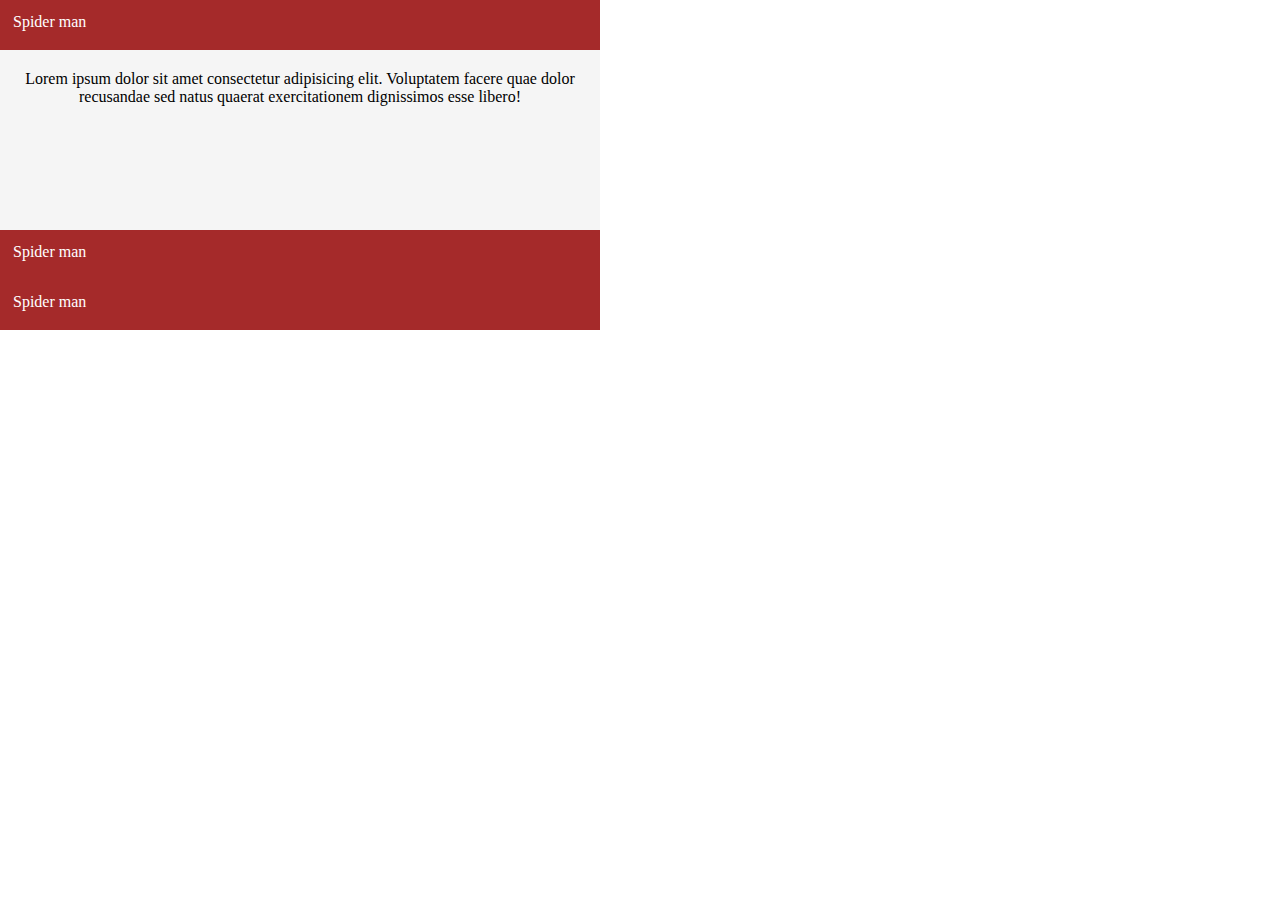
==== index.html @ 3430e821 "estructura con mostrar y ocultar info de div - ok" ====
<!DOCTYPE html>
<html lang="en">

<head>
    <meta charset="UTF-8">
    <meta name="viewport" content="width=device-width, initial-scale=1.0">
    <meta http-equiv="X-UA-Compatible" content="ie=edge">
    <title>Document</title>
    <link rel="stylesheet" href="style.css">
</head>

<body>
    <div id="body">
        <div class="subapartado">
            <div class="titulo">
                <p class="parrafo">
                    Spider man
                </p>
            </div>
            <div class="info-box">
                <p class="info">
                    Lorem ipsum dolor sit amet consectetur adipisicing elit. Voluptatem facere quae dolor recusandae sed natus quaerat exercitationem dignissimos esse libero!
                </p>
            </div>

        </div>

        <div class="subapartado">
                <div class="titulo">
                    <p class="parrafo">
                        Spider man
                    </p>
                </div>
                <div class="info-box">
                    <p class="info">
                        Lorem ipsum dolor sit amet consectetur adipisicing elit. Voluptatem facere quae dolor recusandae sed natus quaerat exercitationem dignissimos esse libero!
                    </p>
                </div>
    
            </div>

            <div class="subapartado">
                    <div class="titulo">
                        <p class="parrafo">
                            Spider man
                        </p>
                    </div>
                    <div class="info-box">
                        <p class="info">
                            Lorem ipsum dolor sit amet consectetur adipisicing elit. Voluptatem facere quae dolor recusandae sed natus quaerat exercitationem dignissimos esse libero!
                        </p>
                    </div>
        
                </div>
    </div>

    <script src="app.js"></script>
</body>

</html>
---- style.css ----
*{
    margin:0px;
    padding:0px;
}

#body{  /* dentro va nuestro acordeón */
    width: 600px;
    min-height: 50px;
    background-color: red;
}

.subapartado{   /*aqui va el título*/
    width: 600px;
    min-height: 50px;
    background-color: aqua;
}

.titulo{
    width: 600px;
    height: 50px;
    background-color: brown;
    overflow: hidden;
}

.parrafo{
    margin: 13px;
    color: white;
}
.info-box{
    width: 600px;
    height: 0px;
    background-color: #f5f5f5;
    overflow: hidden;
    -webkit-transition: 0.2s;
}
.info{
    margin: 20px;
    text-align: center;
    color: black;
}

.subapartado:hover .info-box{  /* al hacer hover sobre subapartado, aparecerá info-box */
height: 180px; 
}
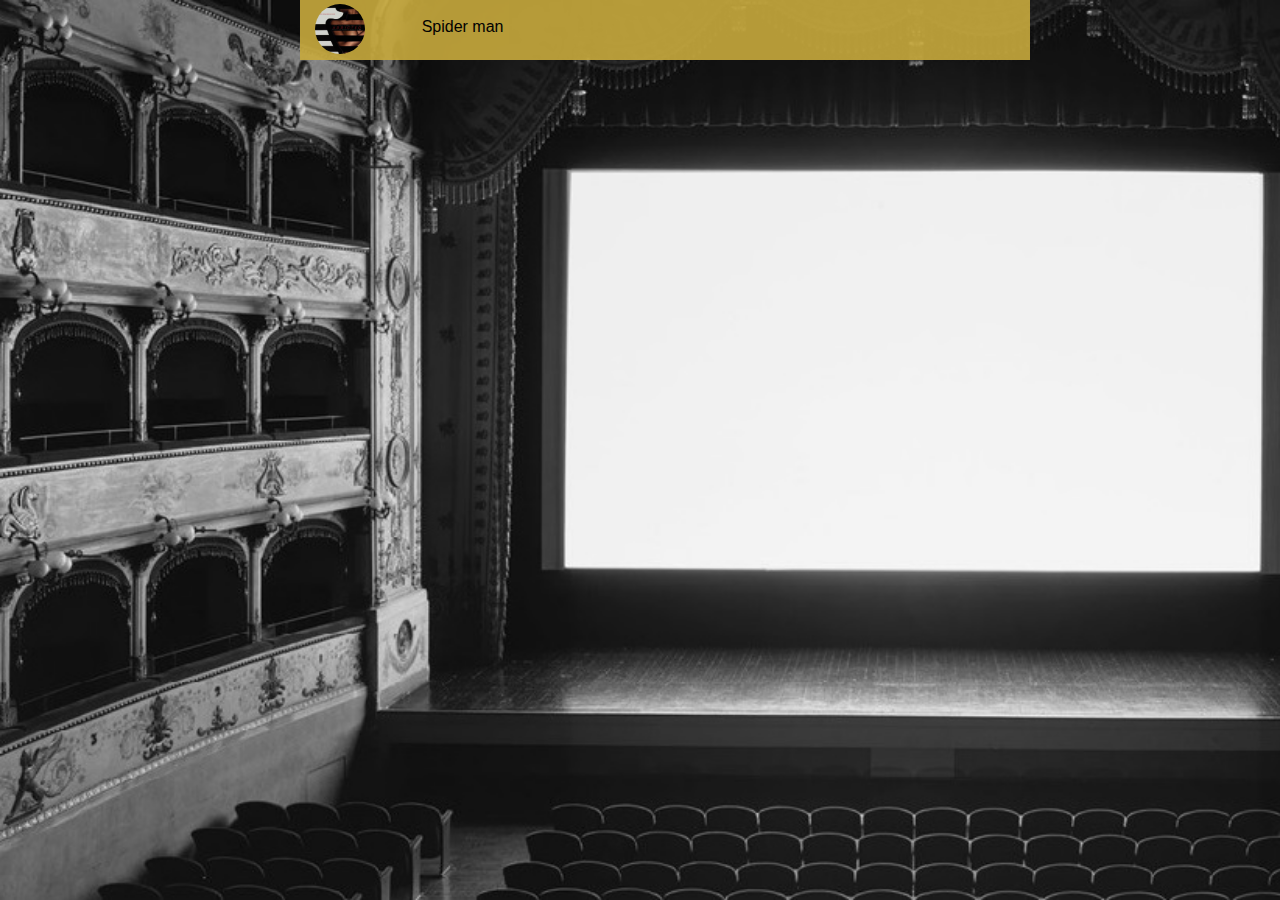
==== commit a895bbfe: "background + estilos a los div-continuar" ====
--- a/index.html
+++ b/index.html
@@ -6,53 +6,49 @@
     <meta name="viewport" content="width=device-width, initial-scale=1.0">
     <meta http-equiv="X-UA-Compatible" content="ie=edge">
     <title>Document</title>
+    <link rel="stylesheet" href="https://stackpath.bootstrapcdn.com/bootstrap/4.3.1/css/bootstrap.min.css" integrity="sha384-ggOyR0iXCbMQv3Xipma34MD+dH/1fQ784/j6cY/iJTQUOhcWr7x9JvoRxT2MZw1T"
+        crossorigin="anonymous">
     <link rel="stylesheet" href="style.css">
 </head>
 
 <body>
-    <div id="body">
-        <div class="subapartado">
-            <div class="titulo">
-                <p class="parrafo">
-                    Spider man
-                </p>
-            </div>
-            <div class="info-box">
-                <p class="info">
-                    Lorem ipsum dolor sit amet consectetur adipisicing elit. Voluptatem facere quae dolor recusandae sed natus quaerat exercitationem dignissimos esse libero!
-                </p>
-            </div>
 
-        </div>
-
-        <div class="subapartado">
-                <div class="titulo">
-                    <p class="parrafo">
-                        Spider man
-                    </p>
-                </div>
-                <div class="info-box">
-                    <p class="info">
-                        Lorem ipsum dolor sit amet consectetur adipisicing elit. Voluptatem facere quae dolor recusandae sed natus quaerat exercitationem dignissimos esse libero!
-                    </p>
-                </div>
-    
-            </div>
-
-            <div class="subapartado">
-                    <div class="titulo">
-                        <p class="parrafo">
+    <div class="container">
+        <div class="row">
+            <div class="subapartado col-8 offset-3">
+                <div class="titulo col-12">
+                    <div class="row align-items-center">
+                        <div class="col-2 mt-1">
+                            <div class="circular">
+                                <img src="./img/poster.jpg" alt="miniatura poster película">
+                            </div>
+                        </div>
+                        <p class="parrafo pt-2">
                             Spider man
                         </p>
                     </div>
-                    <div class="info-box">
-                        <p class="info">
-                            Lorem ipsum dolor sit amet consectetur adipisicing elit. Voluptatem facere quae dolor recusandae sed natus quaerat exercitationem dignissimos esse libero!
-                        </p>
+                </div>
+                <div class="info-box col-12">
+                    <div class="row">
+                        <div class="col-3">
+                            <img class="poster" src="./img/poster.jpg"
+                                alt="" srcset="">
+                        </div>
+                        <div class="col-9">
+                            <div class="info">
+                                <p>ipsum dolor sit amet consectetur adipisicing elit. Voluptatem facere quae dolor
+                                recusandae sed natus quaerat exercitationem dignissimos esse libero!
+                            </p> 
+                            </div>
+                        </div>
                     </div>
-        
                 </div>
+
+            </div>
+        </div>
+
     </div>
+
 
     <script src="app.js"></script>
 </body>
--- a/style.css
+++ b/style.css
@@ -3,42 +3,69 @@
     padding:0px;
 }
 
-#body{  /* dentro va nuestro acordeón */
+
+/* #body{ 
     width: 600px;
     min-height: 50px;
     background-color: red;
+    overflow: hidden;
+    border-radius: 5px;
+    margin:6px;
+} */
+
+body{
+    position: absolute;
+    width:auto;
+    min-height: 100hv;
+    background: url(../src/img/366153.jpg) no-repeat;
+    background-size: cover;
+    background-attachment: fixed;
 }
 
 .subapartado{   /*aqui va el título*/
-    width: 600px;
-    min-height: 50px;
-    background-color: aqua;
+    min-height: 60px;
 }
 
 .titulo{
-    width: 600px;
-    height: 50px;
-    background-color: brown;
+    height: 60px;
+    background-color:#C8AA3D;
+    opacity: 0.9;
     overflow: hidden;
+   /* s */
 }
 
 .parrafo{
-    margin: 13px;
-    color: white;
+    color: black;
 }
 .info-box{
-    width: 600px;
     height: 0px;
-    background-color: #f5f5f5;
+    background-color: #171717;
     overflow: hidden;
     -webkit-transition: 0.2s;
 }
+.subapartado:hover .info-box{  /* al hacer hover sobre subapartado, aparecerá info-box */
+    height: 180px; 
+    }
 .info{
     margin: 20px;
     text-align: center;
-    color: black;
+    color: #F9F9F9;
 }
 
-.subapartado:hover .info-box{  /* al hacer hover sobre subapartado, aparecerá info-box */
-height: 180px; 
-}+
+.circular {
+    display: inline-block;
+    position: relative;
+    width: 50px;
+    height: 50px;
+    overflow: hidden;
+    border-radius: 50%;
+}
+.circular img{
+    height: auto;
+    width: 100%;
+}
+
+.poster{
+    height: 160px;
+}
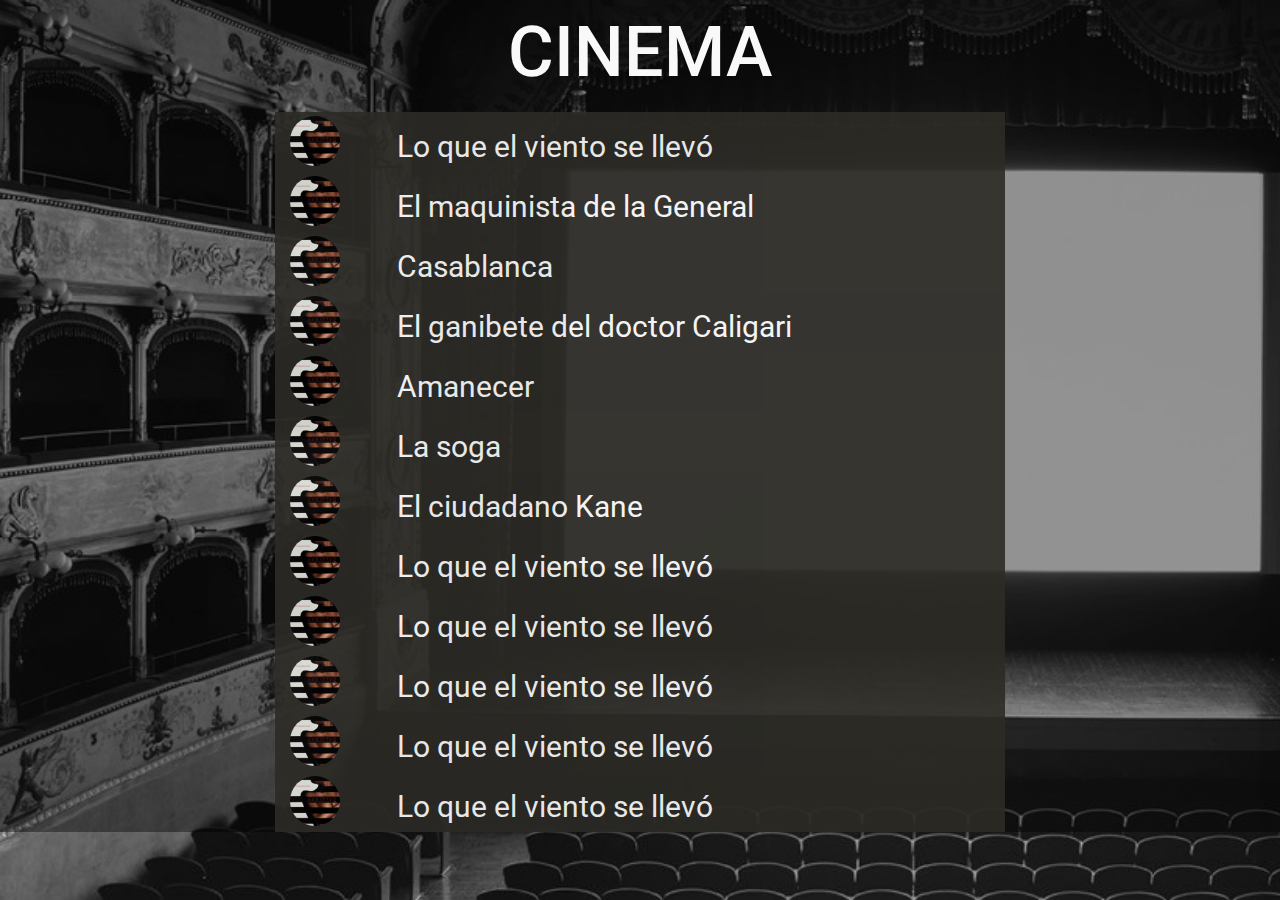
==== commit 8105ea62: "inclusión de título más cambios en el estilo - todo en BYN" ====
--- a/index.html
+++ b/index.html
@@ -6,6 +6,7 @@
     <meta name="viewport" content="width=device-width, initial-scale=1.0">
     <meta http-equiv="X-UA-Compatible" content="ie=edge">
     <title>Document</title>
+    <link href="https://fonts.googleapis.com/css?family=Roboto" rel="stylesheet">
     <link rel="stylesheet" href="https://stackpath.bootstrapcdn.com/bootstrap/4.3.1/css/bootstrap.min.css" integrity="sha384-ggOyR0iXCbMQv3Xipma34MD+dH/1fQ784/j6cY/iJTQUOhcWr7x9JvoRxT2MZw1T"
         crossorigin="anonymous">
     <link rel="stylesheet" href="style.css">
@@ -15,30 +16,400 @@
 
     <div class="container">
         <div class="row">
-            <div class="subapartado col-8 offset-3">
-                <div class="titulo col-12">
-                    <div class="row align-items-center">
-                        <div class="col-2 mt-1">
-                            <div class="circular">
-                                <img src="./img/poster.jpg" alt="miniatura poster película">
-                            </div>
-                        </div>
-                        <p class="parrafo pt-2">
-                            Spider man
-                        </p>
-                    </div>
-                </div>
-                <div class="info-box col-12">
-                    <div class="row">
-                        <div class="col-3">
-                            <img class="poster" src="./img/poster.jpg"
-                                alt="" srcset="">
-                        </div>
-                        <div class="col-9">
-                            <div class="info">
-                                <p>ipsum dolor sit amet consectetur adipisicing elit. Voluptatem facere quae dolor
-                                recusandae sed natus quaerat exercitationem dignissimos esse libero!
-                            </p> 
+            <div class="col-12">
+                <h1 class="text-center">CINEMA</h1>
+            </div>
+        </div>
+        <div class="row">
+            <div class="subapartado col-8 offset-2">
+                <div class="titulo col-12">
+                    <div class="row align-items-center">
+                        <div class="col-2 mt-1">
+                            <div class="circular">
+                                <img src="./img/poster.jpg" alt="miniatura poster película">
+                            </div>
+                        </div>
+                        <p class="parrafo pt-2">
+                            Lo que el viento se llevó
+                        </p>
+                    </div>
+                </div>
+                <div class="info-box col-12">
+                    <div class="row">
+                        <div class="col-2">
+                            <img class="poster" src="./img/poster.jpg" alt="" srcset="">
+                        </div>
+                        <div class="col-10">
+                            <div class="info">
+                                <p><span class="bold">Pais: </span>Chile</p>
+                                <p><span class="bold">Año: </span>Chile</p>
+                                <p><span class="bold">Duración: </span>Chile</p>
+                                <p><span class="bold">Sinopsis: </span>Lorem ipsum dolor sit amet consectetur adipisicing elit. Assumenda iste
+                                    qui sapiente, repudiandae iure nemo!</p>
+                            </div>
+                        </div>
+                    </div>
+                </div>
+
+            </div>
+        </div>
+
+        <div class="row">
+            <div class="subapartado col-8 offset-2">
+                <div class="titulo col-12">
+                    <div class="row align-items-center">
+                        <div class="col-2 mt-1">
+                            <div class="circular">
+                                <img src="./img/poster.jpg" alt="miniatura poster película">
+                            </div>
+                        </div>
+                        <p class="parrafo pt-2">
+                            El maquinista de la General
+                        </p>
+                    </div>
+                </div>
+                <div class="info-box col-12">
+                    <div class="row">
+                        <div class="col-2">
+                            <img class="poster" src="./img/poster.jpg" alt="" srcset="">
+                        </div>
+                        <div class="col-10">
+                            <div class="info">
+                                <p><span class="bold">Pais: </span>Chile</p>
+                                <p><span class="bold">Año: </span>Chile</p>
+                                <p><span class="bold">Duración: </span>Chile</p>
+                                <p><span class="bold">Sinopsis: </span>Lorem ipsum dolor sit amet consectetur adipisicing elit. Assumenda iste
+                                    qui sapiente, repudiandae iure nemo!</p>
+                            </div>
+                        </div>
+                    </div>
+                </div>
+
+            </div>
+        </div>
+        <div class="row">
+            <div class="subapartado col-8 offset-2">
+                <div class="titulo col-12">
+                    <div class="row align-items-center">
+                        <div class="col-2 mt-1">
+                            <div class="circular">
+                                <img src="./img/poster.jpg" alt="miniatura poster película">
+                            </div>
+                        </div>
+                        <p class="parrafo pt-2">
+                            Casablanca
+                        </p>
+                    </div>
+                </div>
+                <div class="info-box col-12">
+                    <div class="row">
+                        <div class="col-2">
+                            <img class="poster" src="./img/poster.jpg" alt="" srcset="">
+                        </div>
+                        <div class="col-10">
+                            <div class="info">
+                                <p><span class="bold">Pais: </span>Chile</p>
+                                <p><span class="bold">Año: </span>Chile</p>
+                                <p><span class="bold">Duración: </span>Chile</p>
+                                <p><span class="bold">Sinopsis: </span>Lorem ipsum dolor sit amet consectetur adipisicing elit. Assumenda iste
+                                    qui sapiente, repudiandae iure nemo!</p>
+                            </div>
+                        </div>
+                    </div>
+                </div>
+
+            </div>
+        </div>
+        <div class="row">
+            <div class="subapartado col-8 offset-2">
+                <div class="titulo col-12">
+                    <div class="row align-items-center">
+                        <div class="col-2 mt-1">
+                            <div class="circular">
+                                <img src="./img/poster.jpg" alt="miniatura poster película">
+                            </div>
+                        </div>
+                        <p class="parrafo pt-2">
+                            El ganibete del doctor Caligari
+                        </p>
+                    </div>
+                </div>
+                <div class="info-box col-12">
+                    <div class="row">
+                        <div class="col-2">
+                            <img class="poster" src="./img/poster.jpg" alt="" srcset="">
+                        </div>
+                        <div class="col-10">
+                            <div class="info">
+                                <p><span class="bold">Pais: </span>Chile</p>
+                                <p><span class="bold">Año: </span>Chile</p>
+                                <p><span class="bold">Duración: </span>Chile</p>
+                                <p><span class="bold">Sinopsis: </span>Lorem ipsum dolor sit amet consectetur adipisicing elit. Assumenda iste
+                                    qui sapiente, repudiandae iure nemo!</p>
+                            </div>
+                        </div>
+                    </div>
+                </div>
+
+            </div>
+        </div>
+        <div class="row">
+            <div class="subapartado col-8 offset-2">
+                <div class="titulo col-12">
+                    <div class="row align-items-center">
+                        <div class="col-2 mt-1">
+                            <div class="circular">
+                                <img src="./img/poster.jpg" alt="miniatura poster película">
+                            </div>
+                        </div>
+                        <p class="parrafo pt-2">
+                            Amanecer
+                        </p>
+                    </div>
+                </div>
+                <div class="info-box col-12">
+                    <div class="row">
+                        <div class="col-2">
+                            <img class="poster" src="./img/poster.jpg" alt="" srcset="">
+                        </div>
+                        <div class="col-10">
+                            <div class="info">
+                                <p><span class="bold">Pais: </span>Chile</p>
+                                <p><span class="bold">Año: </span>Chile</p>
+                                <p><span class="bold">Duración: </span>Chile</p>
+                                <p><span class="bold">Sinopsis: </span>Lorem ipsum dolor sit amet consectetur adipisicing elit. Assumenda iste
+                                    qui sapiente, repudiandae iure nemo!</p>
+                            </div>
+                        </div>
+                    </div>
+                </div>
+
+            </div>
+        </div>
+        <div class="row">
+            <div class="subapartado col-8 offset-2">
+                <div class="titulo col-12">
+                    <div class="row align-items-center">
+                        <div class="col-2 mt-1">
+                            <div class="circular">
+                                <img src="./img/poster.jpg" alt="miniatura poster película">
+                            </div>
+                        </div>
+                        <p class="parrafo pt-2">
+                            La soga
+                        </p>
+                    </div>
+                </div>
+                <div class="info-box col-12">
+                    <div class="row">
+                        <div class="col-2">
+                            <img class="poster" src="./img/poster.jpg" alt="" srcset="">
+                        </div>
+                        <div class="col-10">
+                            <div class="info">
+                                <p><span class="bold">Pais: </span>Chile</p>
+                                <p><span class="bold">Año: </span>Chile</p>
+                                <p><span class="bold">Duración: </span>Chile</p>
+                                <p><span class="bold">Sinopsis: </span>Lorem ipsum dolor sit amet consectetur adipisicing elit. Assumenda iste
+                                    qui sapiente, repudiandae iure nemo!</p>
+                            </div>
+                        </div>
+                    </div>
+                </div>
+
+            </div>
+        </div>
+        <div class="row">
+            <div class="subapartado col-8 offset-2">
+                <div class="titulo col-12">
+                    <div class="row align-items-center">
+                        <div class="col-2 mt-1">
+                            <div class="circular">
+                                <img src="./img/poster.jpg" alt="miniatura poster película">
+                            </div>
+                        </div>
+                        <p class="parrafo pt-2">
+                            El ciudadano Kane
+                        </p>
+                    </div>
+                </div>
+                <div class="info-box col-12">
+                    <div class="row">
+                        <div class="col-2">
+                            <img class="poster" src="./img/poster.jpg" alt="" srcset="">
+                        </div>
+                        <div class="col-10">
+                            <div class="info">
+                                <p><span class="bold">Pais: </span>Chile</p>
+                                <p><span class="bold">Año: </span>Chile</p>
+                                <p><span class="bold">Duración: </span>Chile</p>
+                                <p><span class="bold">Sinopsis: </span>Lorem ipsum dolor sit amet consectetur adipisicing elit. Assumenda iste
+                                    qui sapiente, repudiandae iure nemo!</p>
+                            </div>
+                        </div>
+                    </div>
+                </div>
+
+            </div>
+        </div>
+        <div class="row">
+            <div class="subapartado col-8 offset-2">
+                <div class="titulo col-12">
+                    <div class="row align-items-center">
+                        <div class="col-2 mt-1">
+                            <div class="circular">
+                                <img src="./img/poster.jpg" alt="miniatura poster película">
+                            </div>
+                        </div>
+                        <p class="parrafo pt-2">
+                            Lo que el viento se llevó
+                        </p>
+                    </div>
+                </div>
+                <div class="info-box col-12">
+                    <div class="row">
+                        <div class="col-2">
+                            <img class="poster" src="./img/poster.jpg" alt="" srcset="">
+                        </div>
+                        <div class="col-10">
+                            <div class="info">
+                                <p><span class="bold">Pais: </span>Chile</p>
+                                <p><span class="bold">Año: </span>Chile</p>
+                                <p><span class="bold">Duración: </span>Chile</p>
+                                <p><span class="bold">Sinopsis: </span>Lorem ipsum dolor sit amet consectetur adipisicing elit. Assumenda iste
+                                    qui sapiente, repudiandae iure nemo!</p>
+                            </div>
+                        </div>
+                    </div>
+                </div>
+
+            </div>
+        </div>
+        <div class="row">
+            <div class="subapartado col-8 offset-2">
+                <div class="titulo col-12">
+                    <div class="row align-items-center">
+                        <div class="col-2 mt-1">
+                            <div class="circular">
+                                <img src="./img/poster.jpg" alt="miniatura poster película">
+                            </div>
+                        </div>
+                        <p class="parrafo pt-2">
+                            Lo que el viento se llevó
+                        </p>
+                    </div>
+                </div>
+                <div class="info-box col-12">
+                    <div class="row">
+                        <div class="col-2">
+                            <img class="poster" src="./img/poster.jpg" alt="" srcset="">
+                        </div>
+                        <div class="col-10">
+                            <div class="info">
+                                <p><span class="bold">Pais: </span>Chile</p>
+                                <p><span class="bold">Año: </span>Chile</p>
+                                <p><span class="bold">Duración: </span>Chile</p>
+                                <p><span class="bold">Sinopsis: </span>Lorem ipsum dolor sit amet consectetur adipisicing elit. Assumenda iste
+                                    qui sapiente, repudiandae iure nemo!</p>
+                            </div>
+                        </div>
+                    </div>
+                </div>
+
+            </div>
+        </div>
+        <div class="row">
+            <div class="subapartado col-8 offset-2">
+                <div class="titulo col-12">
+                    <div class="row align-items-center">
+                        <div class="col-2 mt-1">
+                            <div class="circular">
+                                <img src="./img/poster.jpg" alt="miniatura poster película">
+                            </div>
+                        </div>
+                        <p class="parrafo pt-2">
+                            Lo que el viento se llevó
+                        </p>
+                    </div>
+                </div>
+                <div class="info-box col-12">
+                    <div class="row">
+                        <div class="col-2">
+                            <img class="poster" src="./img/poster.jpg" alt="" srcset="">
+                        </div>
+                        <div class="col-10">
+                            <div class="info">
+                                <p><span class="bold">Pais: </span>Chile</p>
+                                <p><span class="bold">Año: </span>Chile</p>
+                                <p><span class="bold">Duración: </span>Chile</p>
+                                <p><span class="bold">Sinopsis: </span>Lorem ipsum dolor sit amet consectetur adipisicing elit. Assumenda iste
+                                    qui sapiente, repudiandae iure nemo!</p>
+                            </div>
+                        </div>
+                    </div>
+                </div>
+
+            </div>
+        </div>
+        <div class="row">
+            <div class="subapartado col-8 offset-2">
+                <div class="titulo col-12">
+                    <div class="row align-items-center">
+                        <div class="col-2 mt-1">
+                            <div class="circular">
+                                <img src="./img/poster.jpg" alt="miniatura poster película">
+                            </div>
+                        </div>
+                        <p class="parrafo pt-2">
+                            Lo que el viento se llevó
+                        </p>
+                    </div>
+                </div>
+                <div class="info-box col-12">
+                    <div class="row">
+                        <div class="col-2">
+                            <img class="poster" src="./img/poster.jpg" alt="" srcset="">
+                        </div>
+                        <div class="col-10">
+                            <div class="info">
+                                <p><span class="bold">Pais: </span>Chile</p>
+                                <p><span class="bold">Año: </span>Chile</p>
+                                <p><span class="bold">Duración: </span>Chile</p>
+                                <p><span class="bold">Sinopsis: </span>Lorem ipsum dolor sit amet consectetur adipisicing elit. Assumenda iste
+                                    qui sapiente, repudiandae iure nemo!</p>
+                            </div>
+                        </div>
+                    </div>
+                </div>
+
+            </div>
+        </div>
+        <div class="row">
+            <div class="subapartado col-8 offset-2">
+                <div class="titulo col-12">
+                    <div class="row align-items-center">
+                        <div class="col-2 mt-1">
+                            <div class="circular">
+                                <img src="./img/poster.jpg" alt="miniatura poster película">
+                            </div>
+                        </div>
+                        <p class="parrafo pt-2">
+                            Lo que el viento se llevó
+                        </p>
+                    </div>
+                </div>
+                <div class="info-box col-12">
+                    <div class="row">
+                        <div class="col-2">
+                            <img class="poster" src="./img/poster.jpg" alt="" srcset="">
+                        </div>
+                        <div class="col-10">
+                            <div class="info">
+                                <p><span class="bold">Pais: </span>Chile</p>
+                                <p><span class="bold">Año: </span>Chile</p>
+                                <p><span class="bold">Duración: </span>Chile</p>
+                                <p><span class="bold">Sinopsis: </span>Lorem ipsum dolor sit amet consectetur adipisicing elit. Assumenda iste
+                                    qui sapiente, repudiandae iure nemo!</p>
                             </div>
                         </div>
                     </div>
--- a/style.css
+++ b/style.css
@@ -15,11 +15,27 @@
 
 body{
     position: absolute;
-    width:auto;
+    width:100%;
     min-height: 100hv;
     background: url(../src/img/366153.jpg) no-repeat;
     background-size: cover;
     background-attachment: fixed;
+}
+body::after {
+    content:"";
+    position:absolute;
+    top:0;
+    left:0;
+    width:100%;
+    height:100%;
+    background:rgba(0,0,0,0.4);
+    z-index:-1;
+  }
+
+h1{
+    color: #F9F9F9;
+    font-size: 70px;
+    padding: 10px;
 }
 
 .subapartado{   /*aqui va el título*/
@@ -28,14 +44,19 @@
 
 .titulo{
     height: 60px;
-    background-color:#C8AA3D;
+    background-color:rgb(44, 43, 38);
     opacity: 0.9;
     overflow: hidden;
    /* s */
 }
 
 .parrafo{
-    color: black;
+    color: white;
+    font-family: 'Roboto', sans-serif;
+    font-size: 30px;
+    margin: 0;
+    line-height: 0em;
+    text-align: center;
 }
 .info-box{
     height: 0px;
@@ -45,13 +66,16 @@
 }
 .subapartado:hover .info-box{  /* al hacer hover sobre subapartado, aparecerá info-box */
     height: 180px; 
-    }
-.info{
-    margin: 20px;
-    text-align: center;
-    color: #F9F9F9;
 }
 
+.info{
+    padding: 10px 20px;
+    color: #F9F9F9;
+    line-height: 1.2em;
+}
+.bold{
+    font-weight: bold;
+}
 
 .circular {
     display: inline-block;
@@ -69,3 +93,10 @@
 .poster{
     height: 160px;
 }
+/* @font-face{
+    font-family:riesling;
+    src: url(./img/riesling.ttf)
+} */
+/* *, ::after, ::before {
+    box-sizing: content-box;
+} */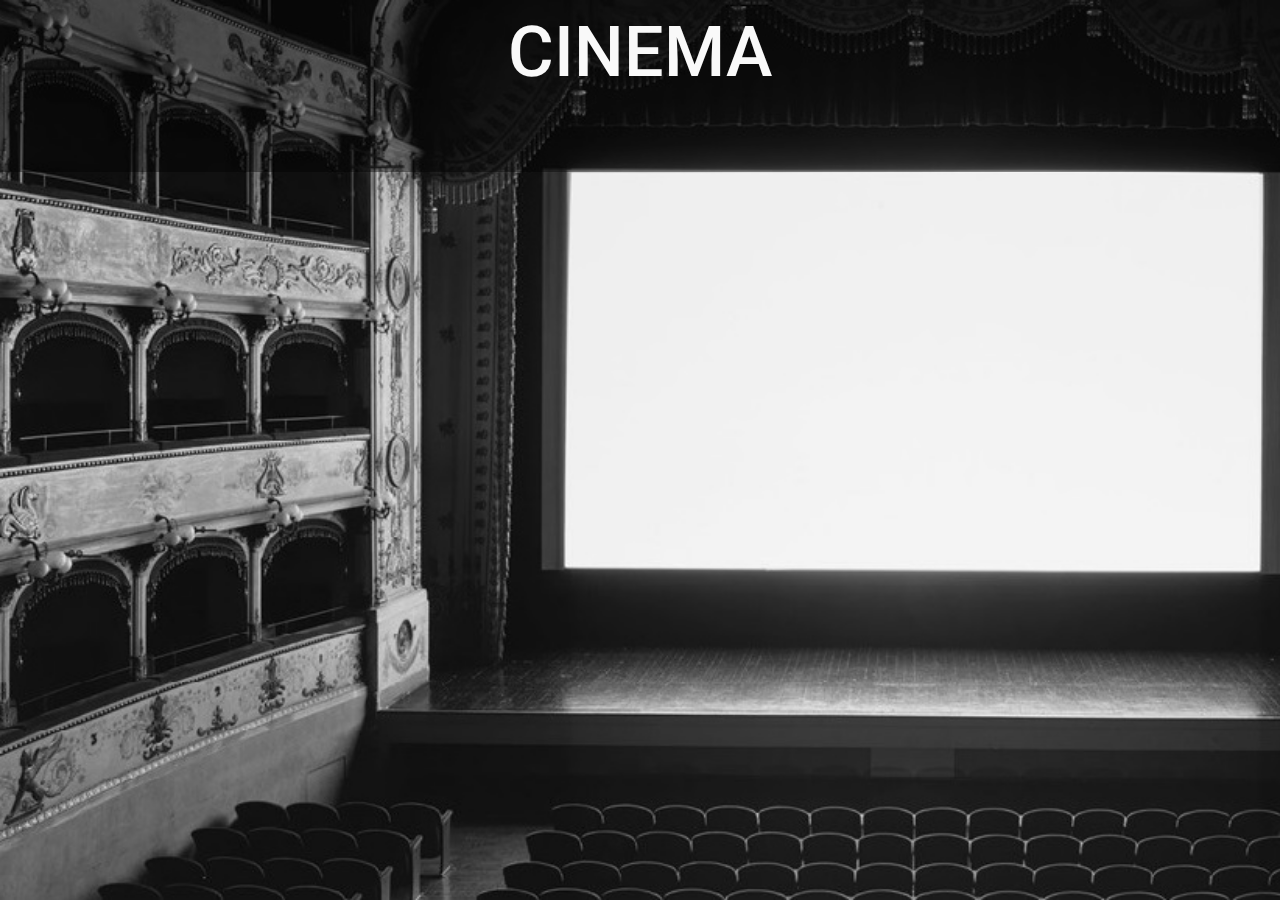
==== commit 15f86511: "proyecto listo sin mvc" ====
--- a/index.html
+++ b/index.html
@@ -13,409 +13,14 @@
 </head>
 
 <body>
+    <div class="container">
 
-    <div class="container">
         <div class="row">
             <div class="col-12">
                 <h1 class="text-center">CINEMA</h1>
             </div>
         </div>
-        <div class="row">
-            <div class="subapartado col-8 offset-2">
-                <div class="titulo col-12">
-                    <div class="row align-items-center">
-                        <div class="col-2 mt-1">
-                            <div class="circular">
-                                <img src="./img/poster.jpg" alt="miniatura poster película">
-                            </div>
-                        </div>
-                        <p class="parrafo pt-2">
-                            Lo que el viento se llevó
-                        </p>
-                    </div>
-                </div>
-                <div class="info-box col-12">
-                    <div class="row">
-                        <div class="col-2">
-                            <img class="poster" src="./img/poster.jpg" alt="" srcset="">
-                        </div>
-                        <div class="col-10">
-                            <div class="info">
-                                <p><span class="bold">Pais: </span>Chile</p>
-                                <p><span class="bold">Año: </span>Chile</p>
-                                <p><span class="bold">Duración: </span>Chile</p>
-                                <p><span class="bold">Sinopsis: </span>Lorem ipsum dolor sit amet consectetur adipisicing elit. Assumenda iste
-                                    qui sapiente, repudiandae iure nemo!</p>
-                            </div>
-                        </div>
-                    </div>
-                </div>
-
-            </div>
-        </div>
-
-        <div class="row">
-            <div class="subapartado col-8 offset-2">
-                <div class="titulo col-12">
-                    <div class="row align-items-center">
-                        <div class="col-2 mt-1">
-                            <div class="circular">
-                                <img src="./img/poster.jpg" alt="miniatura poster película">
-                            </div>
-                        </div>
-                        <p class="parrafo pt-2">
-                            El maquinista de la General
-                        </p>
-                    </div>
-                </div>
-                <div class="info-box col-12">
-                    <div class="row">
-                        <div class="col-2">
-                            <img class="poster" src="./img/poster.jpg" alt="" srcset="">
-                        </div>
-                        <div class="col-10">
-                            <div class="info">
-                                <p><span class="bold">Pais: </span>Chile</p>
-                                <p><span class="bold">Año: </span>Chile</p>
-                                <p><span class="bold">Duración: </span>Chile</p>
-                                <p><span class="bold">Sinopsis: </span>Lorem ipsum dolor sit amet consectetur adipisicing elit. Assumenda iste
-                                    qui sapiente, repudiandae iure nemo!</p>
-                            </div>
-                        </div>
-                    </div>
-                </div>
-
-            </div>
-        </div>
-        <div class="row">
-            <div class="subapartado col-8 offset-2">
-                <div class="titulo col-12">
-                    <div class="row align-items-center">
-                        <div class="col-2 mt-1">
-                            <div class="circular">
-                                <img src="./img/poster.jpg" alt="miniatura poster película">
-                            </div>
-                        </div>
-                        <p class="parrafo pt-2">
-                            Casablanca
-                        </p>
-                    </div>
-                </div>
-                <div class="info-box col-12">
-                    <div class="row">
-                        <div class="col-2">
-                            <img class="poster" src="./img/poster.jpg" alt="" srcset="">
-                        </div>
-                        <div class="col-10">
-                            <div class="info">
-                                <p><span class="bold">Pais: </span>Chile</p>
-                                <p><span class="bold">Año: </span>Chile</p>
-                                <p><span class="bold">Duración: </span>Chile</p>
-                                <p><span class="bold">Sinopsis: </span>Lorem ipsum dolor sit amet consectetur adipisicing elit. Assumenda iste
-                                    qui sapiente, repudiandae iure nemo!</p>
-                            </div>
-                        </div>
-                    </div>
-                </div>
-
-            </div>
-        </div>
-        <div class="row">
-            <div class="subapartado col-8 offset-2">
-                <div class="titulo col-12">
-                    <div class="row align-items-center">
-                        <div class="col-2 mt-1">
-                            <div class="circular">
-                                <img src="./img/poster.jpg" alt="miniatura poster película">
-                            </div>
-                        </div>
-                        <p class="parrafo pt-2">
-                            El ganibete del doctor Caligari
-                        </p>
-                    </div>
-                </div>
-                <div class="info-box col-12">
-                    <div class="row">
-                        <div class="col-2">
-                            <img class="poster" src="./img/poster.jpg" alt="" srcset="">
-                        </div>
-                        <div class="col-10">
-                            <div class="info">
-                                <p><span class="bold">Pais: </span>Chile</p>
-                                <p><span class="bold">Año: </span>Chile</p>
-                                <p><span class="bold">Duración: </span>Chile</p>
-                                <p><span class="bold">Sinopsis: </span>Lorem ipsum dolor sit amet consectetur adipisicing elit. Assumenda iste
-                                    qui sapiente, repudiandae iure nemo!</p>
-                            </div>
-                        </div>
-                    </div>
-                </div>
-
-            </div>
-        </div>
-        <div class="row">
-            <div class="subapartado col-8 offset-2">
-                <div class="titulo col-12">
-                    <div class="row align-items-center">
-                        <div class="col-2 mt-1">
-                            <div class="circular">
-                                <img src="./img/poster.jpg" alt="miniatura poster película">
-                            </div>
-                        </div>
-                        <p class="parrafo pt-2">
-                            Amanecer
-                        </p>
-                    </div>
-                </div>
-                <div class="info-box col-12">
-                    <div class="row">
-                        <div class="col-2">
-                            <img class="poster" src="./img/poster.jpg" alt="" srcset="">
-                        </div>
-                        <div class="col-10">
-                            <div class="info">
-                                <p><span class="bold">Pais: </span>Chile</p>
-                                <p><span class="bold">Año: </span>Chile</p>
-                                <p><span class="bold">Duración: </span>Chile</p>
-                                <p><span class="bold">Sinopsis: </span>Lorem ipsum dolor sit amet consectetur adipisicing elit. Assumenda iste
-                                    qui sapiente, repudiandae iure nemo!</p>
-                            </div>
-                        </div>
-                    </div>
-                </div>
-
-            </div>
-        </div>
-        <div class="row">
-            <div class="subapartado col-8 offset-2">
-                <div class="titulo col-12">
-                    <div class="row align-items-center">
-                        <div class="col-2 mt-1">
-                            <div class="circular">
-                                <img src="./img/poster.jpg" alt="miniatura poster película">
-                            </div>
-                        </div>
-                        <p class="parrafo pt-2">
-                            La soga
-                        </p>
-                    </div>
-                </div>
-                <div class="info-box col-12">
-                    <div class="row">
-                        <div class="col-2">
-                            <img class="poster" src="./img/poster.jpg" alt="" srcset="">
-                        </div>
-                        <div class="col-10">
-                            <div class="info">
-                                <p><span class="bold">Pais: </span>Chile</p>
-                                <p><span class="bold">Año: </span>Chile</p>
-                                <p><span class="bold">Duración: </span>Chile</p>
-                                <p><span class="bold">Sinopsis: </span>Lorem ipsum dolor sit amet consectetur adipisicing elit. Assumenda iste
-                                    qui sapiente, repudiandae iure nemo!</p>
-                            </div>
-                        </div>
-                    </div>
-                </div>
-
-            </div>
-        </div>
-        <div class="row">
-            <div class="subapartado col-8 offset-2">
-                <div class="titulo col-12">
-                    <div class="row align-items-center">
-                        <div class="col-2 mt-1">
-                            <div class="circular">
-                                <img src="./img/poster.jpg" alt="miniatura poster película">
-                            </div>
-                        </div>
-                        <p class="parrafo pt-2">
-                            El ciudadano Kane
-                        </p>
-                    </div>
-                </div>
-                <div class="info-box col-12">
-                    <div class="row">
-                        <div class="col-2">
-                            <img class="poster" src="./img/poster.jpg" alt="" srcset="">
-                        </div>
-                        <div class="col-10">
-                            <div class="info">
-                                <p><span class="bold">Pais: </span>Chile</p>
-                                <p><span class="bold">Año: </span>Chile</p>
-                                <p><span class="bold">Duración: </span>Chile</p>
-                                <p><span class="bold">Sinopsis: </span>Lorem ipsum dolor sit amet consectetur adipisicing elit. Assumenda iste
-                                    qui sapiente, repudiandae iure nemo!</p>
-                            </div>
-                        </div>
-                    </div>
-                </div>
-
-            </div>
-        </div>
-        <div class="row">
-            <div class="subapartado col-8 offset-2">
-                <div class="titulo col-12">
-                    <div class="row align-items-center">
-                        <div class="col-2 mt-1">
-                            <div class="circular">
-                                <img src="./img/poster.jpg" alt="miniatura poster película">
-                            </div>
-                        </div>
-                        <p class="parrafo pt-2">
-                            Lo que el viento se llevó
-                        </p>
-                    </div>
-                </div>
-                <div class="info-box col-12">
-                    <div class="row">
-                        <div class="col-2">
-                            <img class="poster" src="./img/poster.jpg" alt="" srcset="">
-                        </div>
-                        <div class="col-10">
-                            <div class="info">
-                                <p><span class="bold">Pais: </span>Chile</p>
-                                <p><span class="bold">Año: </span>Chile</p>
-                                <p><span class="bold">Duración: </span>Chile</p>
-                                <p><span class="bold">Sinopsis: </span>Lorem ipsum dolor sit amet consectetur adipisicing elit. Assumenda iste
-                                    qui sapiente, repudiandae iure nemo!</p>
-                            </div>
-                        </div>
-                    </div>
-                </div>
-
-            </div>
-        </div>
-        <div class="row">
-            <div class="subapartado col-8 offset-2">
-                <div class="titulo col-12">
-                    <div class="row align-items-center">
-                        <div class="col-2 mt-1">
-                            <div class="circular">
-                                <img src="./img/poster.jpg" alt="miniatura poster película">
-                            </div>
-                        </div>
-                        <p class="parrafo pt-2">
-                            Lo que el viento se llevó
-                        </p>
-                    </div>
-                </div>
-                <div class="info-box col-12">
-                    <div class="row">
-                        <div class="col-2">
-                            <img class="poster" src="./img/poster.jpg" alt="" srcset="">
-                        </div>
-                        <div class="col-10">
-                            <div class="info">
-                                <p><span class="bold">Pais: </span>Chile</p>
-                                <p><span class="bold">Año: </span>Chile</p>
-                                <p><span class="bold">Duración: </span>Chile</p>
-                                <p><span class="bold">Sinopsis: </span>Lorem ipsum dolor sit amet consectetur adipisicing elit. Assumenda iste
-                                    qui sapiente, repudiandae iure nemo!</p>
-                            </div>
-                        </div>
-                    </div>
-                </div>
-
-            </div>
-        </div>
-        <div class="row">
-            <div class="subapartado col-8 offset-2">
-                <div class="titulo col-12">
-                    <div class="row align-items-center">
-                        <div class="col-2 mt-1">
-                            <div class="circular">
-                                <img src="./img/poster.jpg" alt="miniatura poster película">
-                            </div>
-                        </div>
-                        <p class="parrafo pt-2">
-                            Lo que el viento se llevó
-                        </p>
-                    </div>
-                </div>
-                <div class="info-box col-12">
-                    <div class="row">
-                        <div class="col-2">
-                            <img class="poster" src="./img/poster.jpg" alt="" srcset="">
-                        </div>
-                        <div class="col-10">
-                            <div class="info">
-                                <p><span class="bold">Pais: </span>Chile</p>
-                                <p><span class="bold">Año: </span>Chile</p>
-                                <p><span class="bold">Duración: </span>Chile</p>
-                                <p><span class="bold">Sinopsis: </span>Lorem ipsum dolor sit amet consectetur adipisicing elit. Assumenda iste
-                                    qui sapiente, repudiandae iure nemo!</p>
-                            </div>
-                        </div>
-                    </div>
-                </div>
-
-            </div>
-        </div>
-        <div class="row">
-            <div class="subapartado col-8 offset-2">
-                <div class="titulo col-12">
-                    <div class="row align-items-center">
-                        <div class="col-2 mt-1">
-                            <div class="circular">
-                                <img src="./img/poster.jpg" alt="miniatura poster película">
-                            </div>
-                        </div>
-                        <p class="parrafo pt-2">
-                            Lo que el viento se llevó
-                        </p>
-                    </div>
-                </div>
-                <div class="info-box col-12">
-                    <div class="row">
-                        <div class="col-2">
-                            <img class="poster" src="./img/poster.jpg" alt="" srcset="">
-                        </div>
-                        <div class="col-10">
-                            <div class="info">
-                                <p><span class="bold">Pais: </span>Chile</p>
-                                <p><span class="bold">Año: </span>Chile</p>
-                                <p><span class="bold">Duración: </span>Chile</p>
-                                <p><span class="bold">Sinopsis: </span>Lorem ipsum dolor sit amet consectetur adipisicing elit. Assumenda iste
-                                    qui sapiente, repudiandae iure nemo!</p>
-                            </div>
-                        </div>
-                    </div>
-                </div>
-
-            </div>
-        </div>
-        <div class="row">
-            <div class="subapartado col-8 offset-2">
-                <div class="titulo col-12">
-                    <div class="row align-items-center">
-                        <div class="col-2 mt-1">
-                            <div class="circular">
-                                <img src="./img/poster.jpg" alt="miniatura poster película">
-                            </div>
-                        </div>
-                        <p class="parrafo pt-2">
-                            Lo que el viento se llevó
-                        </p>
-                    </div>
-                </div>
-                <div class="info-box col-12">
-                    <div class="row">
-                        <div class="col-2">
-                            <img class="poster" src="./img/poster.jpg" alt="" srcset="">
-                        </div>
-                        <div class="col-10">
-                            <div class="info">
-                                <p><span class="bold">Pais: </span>Chile</p>
-                                <p><span class="bold">Año: </span>Chile</p>
-                                <p><span class="bold">Duración: </span>Chile</p>
-                                <p><span class="bold">Sinopsis: </span>Lorem ipsum dolor sit amet consectetur adipisicing elit. Assumenda iste
-                                    qui sapiente, repudiandae iure nemo!</p>
-                            </div>
-                        </div>
-                    </div>
-                </div>
-
-            </div>
+        <div id="root">
         </div>
 
     </div>
--- a/style.css
+++ b/style.css
@@ -49,6 +49,10 @@
     overflow: hidden;
    /* s */
 }
+#root{
+    color: aliceblue;
+    height: 60px;
+}
 
 .parrafo{
     color: white;
@@ -56,7 +60,6 @@
     font-size: 30px;
     margin: 0;
     line-height: 0em;
-    text-align: center;
 }
 .info-box{
     height: 0px;
@@ -77,26 +80,34 @@
     font-weight: bold;
 }
 
+.col-miniatura{
+    padding-right: 0px;
+    padding-left: 0px;
+}
 .circular {
     display: inline-block;
     position: relative;
-    width: 50px;
-    height: 50px;
+    width: 100px;
+    height: 70px;
+    padding: 0px;
+    margin: 0px;
     overflow: hidden;
-    border-radius: 50%;
+    -webkit-filter: grayscale(100%);
+    filter: grayscale(100%);
 }
+
 .circular img{
     height: auto;
     width: 100%;
+
 }
 
+
 .poster{
+    padding-top: 20px;
     height: 160px;
 }
-/* @font-face{
-    font-family:riesling;
-    src: url(./img/riesling.ttf)
-} */
+
 /* *, ::after, ::before {
     box-sizing: content-box;
 } */